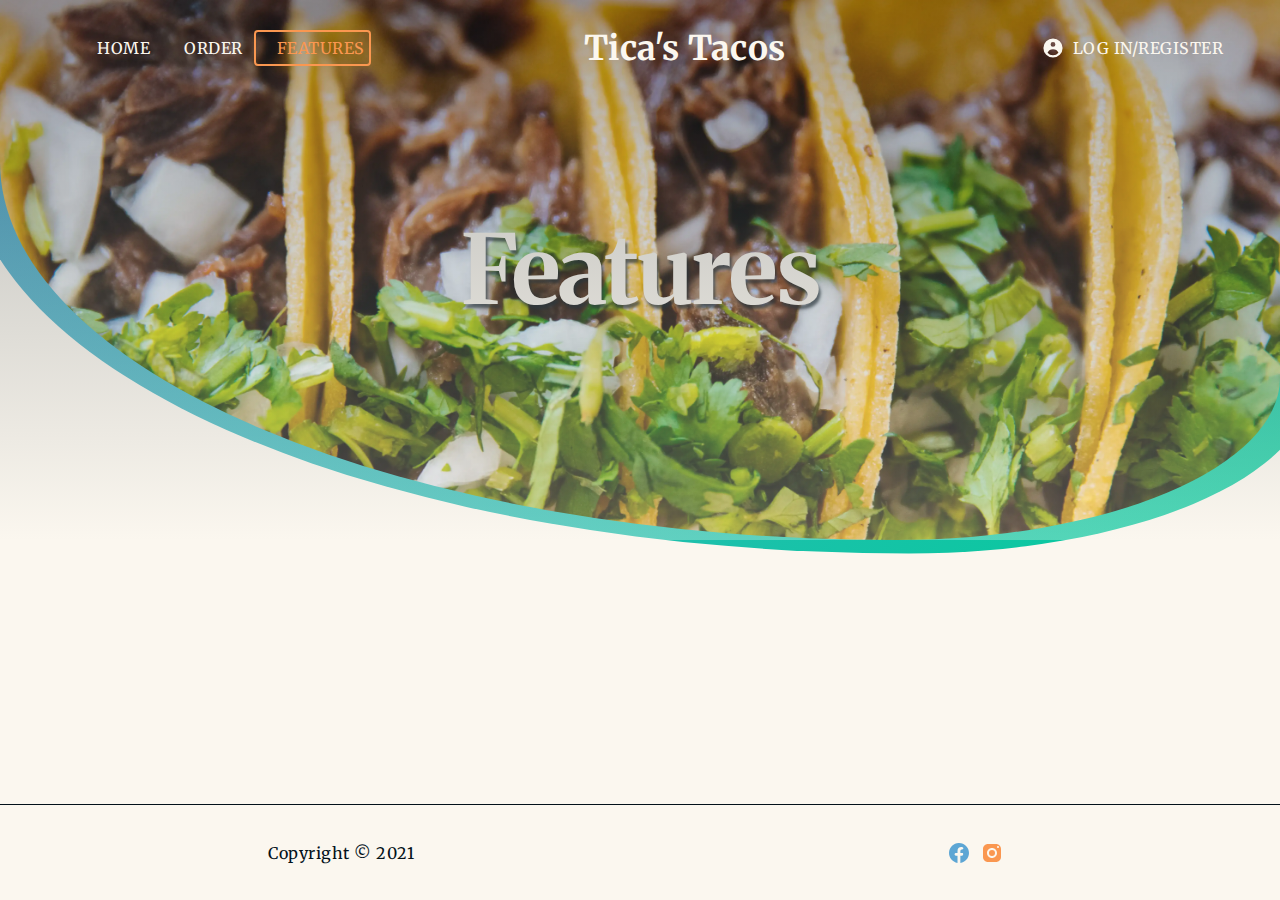
==== features.html @ bd5560a1 "Update homepage" ====
<!DOCTYPE html>
<html lang="en">
  <head>
    <title>Tica's Taco</title>
    <meta charset="UTF-8" />
    <meta name="viewport" content="width=device-width, initial-scale=1" />
    <!-- Loading base css -->
    <link href="css/style.css" rel="stylesheet" />
    <!-- Loading google fonts -->
    <link rel="preconnect" href="https://fonts.googleapis.com" />
    <link rel="preconnect" href="https://fonts.gstatic.com" crossorigin />
    <link
      href="https://fonts.googleapis.com/css2?family=Merriweather:ital,wght@0,400;0,700;1,400;1,700&display=swap"
      rel="stylesheet"
    />
    <!-- Loading utility functions -->
    <script src="js/utils.js"></script>
    <!-- Using defer to load the script after finishing rendering the DOM -->
    <script defer src="js/script.js"></script>
  </head>
  <body>
    <article class="container">
      <!-- Using BEM sytax for naming class -->
      <header>
        <nav class="header__navbar">
          <!-- Toogle left menu for mobile mode -->
          <div class="header__navbar__menu--left">
            <span class="header__navbar__menu--left__line"></span>
            <span class="header__navbar__menu--left__line"></span>
            <span class="header__navbar__menu--left__line"></span>
          </div>
          <!-- Left side of the navbar show basic pages -->
          <ul class="header__navbar__wrapper--left">
            <li class="ripple__wrapper header__navbar__link">
              <a href="index.html">Home</a>
            </li>
            <li
              class="
                ripple__wrapper
                header__navbar__link header__navbar__link--order
              "
            >
              <a href="order.html">Order</a>
            </li>
            <li
              class="
                ripple__wrapper
                header__navbar__link header__navbar__link--active
              "
            >
              <a href="features.html">Features</a>
            </li>
          </ul>
          <!-- Middle part of the navbar showing web title or icon -->
          <div class="header__navbar__wrapper--right">
            <h4 class="header__navbar__heading">Tica's Tacos</h4>
          </div>
          <!-- Right side of the navbar showing register/login button -->
          <ul class="header__navbar__wrapper--right">
            <li class="ripple__wrapper header__navbar__link">
              <a href="register.html">
                <span class="icon">
                  <svg
                    xmlns="http://www.w3.org/2000/svg"
                    class="h-5 w-5"
                    viewBox="0 0 20 20"
                    fill="currentColor"
                  >
                    <path
                      fill-rule="evenodd"
                      d="M18 10a8 8 0 11-16 0 8 8 0 0116 0zm-6-3a2 2 0 11-4 0 2 2 0 014 0zm-2 4a5 5 0 00-4.546 2.916A5.986 5.986 0 0010 16a5.986 5.986 0 004.546-2.084A5 5 0 0010 11z"
                      clip-rule="evenodd"
                    />
                  </svg>
                </span>
                <span class="header__navbar__link__inner--desktop"
                  >Log In/Register</span
                >
              </a>
            </li>
          </ul>
        </nav>
        <!-- Box Highlight Navbar when focus or being actived -->
        <div class="header__navbar__box"></div>
        <!-- Cover photo for the page -->
        <div class="header__banner header__banner--home">
          <h1>Features</h1>
        </div>
      </header>
      <main class="main--home"></main>
      <footer>
        <div class="footer__copyright"><p>Copyright © 2021</p></div>
        <div class="footer__social">
          <a
            href="https://www.facebook.com/ticastacos/"
            class="footer__social--facebook"
          >
            <svg
              class="icon"
              xmlns="http://www.w3.org/2000/svg"
              x="0px"
              y="0px"
              width="24"
              height="24"
              viewBox="0 0 24 24"
            >
              <path
                d="M11.666,2.005C6.62,2.17,2.374,6.251,2.025,11.288c-0.369,5.329,3.442,9.832,8.481,10.589V14.65H8.892 c-0.726,0-1.314-0.588-1.314-1.314v0c0-0.726,0.588-1.314,1.314-1.314h1.613v-1.749c0-2.896,1.411-4.167,3.818-4.167 c0.357,0,0.662,0.008,0.921,0.021c0.636,0.031,1.129,0.561,1.129,1.198v0c0,0.663-0.537,1.2-1.2,1.2h-0.442 c-1.022,0-1.379,0.969-1.379,2.061v1.437h1.87c0.591,0,1.043,0.527,0.953,1.111l-0.108,0.701c-0.073,0.47-0.477,0.817-0.953,0.817 h-1.762v7.247C18.235,21.236,22,17.062,22,12C22,6.366,17.341,1.821,11.666,2.005z"
              ></path>
            </svg>
          </a>
          <a
            href="https://www.instagram.com/ticas_tacos/?hl=en"
            class="footer__social--instagram"
          >
            <svg
              class="icon"
              xmlns="http://www.w3.org/2000/svg"
              x="0px"
              y="0px"
              width="24"
              height="24"
              viewBox="0 0 24 24"
            >
              <path
                d="M 8 3 C 5.239 3 3 5.239 3 8 L 3 16 C 3 18.761 5.239 21 8 21 L 16 21 C 18.761 21 21 18.761 21 16 L 21 8 C 21 5.239 18.761 3 16 3 L 8 3 z M 18 5 C 18.552 5 19 5.448 19 6 C 19 6.552 18.552 7 18 7 C 17.448 7 17 6.552 17 6 C 17 5.448 17.448 5 18 5 z M 12 7 C 14.761 7 17 9.239 17 12 C 17 14.761 14.761 17 12 17 C 9.239 17 7 14.761 7 12 C 7 9.239 9.239 7 12 7 z M 12 9 A 3 3 0 0 0 9 12 A 3 3 0 0 0 12 15 A 3 3 0 0 0 15 12 A 3 3 0 0 0 12 9 z"
              ></path>
            </svg>
          </a>
        </div>
      </footer>
    </article>
  </body>
</html>
---- css/style.css ----
/* Setting up basic variables */
:root {
  --text-color: #03111a;
  --text-color--0_7: rgba(3, 17, 26, 0.7);
  --text-color-light: #fbf7ef;
  --background-color: #fbf7ef;
  --darker-background-color-1: #f7efde;
  --darker-background-color-2: #e2c68d;
  --primary-color: #fa9750;
  --primary-color--0_5: rgba(250, 151, 80, 0.5);
  --primary-color--0_3: rgba(250, 151, 80, 0.3);
  --second-color: #00cc99;
  --third-color: #5da6d4;
  --lighten-primary-color: #fbb888;
}

* {
  box-sizing: border-box;
}

body {
  margin: 0;
  padding: 0;
  overflow-x: hidden;
  width: 100%;
  min-height: 100vh;
  background-color: var(--background-color);
}

/* using grid to make minium height would be 100% and let footer stick at the bottom */
article.container {
  min-height: 100vh;
  display: grid;
  grid-template-rows: auto 1fr auto;
  grid-template-columns: 100%;
  margin: 0;
  padding: 0;
  overflow-x: hidden;
}

/* Setting up basic css for text elements */
p,
h1,
h2,
h3,
h4,
a {
  color: var(--text-color);
  font-family: "Merriweather", serif;
}

/* Following Material Design Typography */
/* https://material.io/design/typography/the-type-system.html#type-scale */
h1 {
  font-size: 96px;
  letter-spacing: -1.5px;
}

h2 {
  font-size: 60px;
  letter-spacing: -0.5px;
}

h3 {
  font-size: 48px;
  letter-spacing: 0;
}

h4 {
  font-size: 34px;
  letter-spacing: 0.25px;
  font-weight: 700;
}

p,
a {
  font-size: 16px;
  letter-spacing: 0.5px;
}

/* Limit icon size */
.icon {
  display: inline-block;
  width: 24px;
  height: 24px;
  margin-right: 8px;
  margin-left: -4px;
  vertical-align: top;
}

/* Change default a tag */
a {
  text-decoration: none;
}

/* Highlight hoverd link by incneasing font-weight */
/* a:hover, */
/* a:focus, */
/* a:active { */
/*	 font-weight: 700; */
/* } */

/* Button */
.btn {
  font-size: 0.875rem;
  text-transform: uppercase;
  text-decoration: none;
  box-shadow: rgba(0, 0, 0, 0.2) 0px 3px 1px -2px,
    rgba(0, 0, 0, 0.14) 0px 2px 2px 0px, rgba(0, 0, 0, 0.12) 0px 1px 5px 0px;
  outline: none;
  border: 1px solid transparent;
  display: inline-flex;
  position: relative;
  justify-content: center;
  align-items: center;
  min-width: 64px;
  height: 36px;
  user-select: none;
  overflow: visible;
  border-radius: 4px;
  padding: 0 16px 0 16px;
  background-color: var(--primary-color);
  color: var(--text-color-light);
}

.btn:hover,
.btn:active,
.btn:focus {
  cursor: pointer;
  filter: brightness(85%);
}

.btn--text,
.btn--outlined {
  border-color: var(--primary-color);
  color: var(--primary-color);
  background-color: transparent;
}

.btn--text {
  border-color: transparent;
  box-shadow: none;
}

.btn--text:hover,
.btn--text:active,
.btn--outlined:hover,
.btn--outlined:active {
  background-color: var(--primary-color--0_5);
  color: var(--lighten-primary-color);
}

.btn--text:focus,
.btn--outlined:focus {
  background-color: var(--primary-color--0_3);
  color: var(--lighten-primary-color);
}

/* setting up ripple element */
.ripple__wrapper {
  overflow: hidden !important;
  position: relative;
}

.ripple__inner {
  position: absolute;
  top: 50%;
  left: 50%;
  transform: translate(-50%, -50%);
  opacity: 0;
  width: 0;
  height: 0;
  border-radius: 50%;
  background-color: #181a1b;
  filter: blur(4px);
	pointer-events: none;
}

/* colored ripple with btn-text, btn--outlined and navbar link */
.btn--text .ripple__inner,
.btn--outlined .ripple__inner,
.header__navbar__link .ripple__inner {
  background-color: currentColor;
}

.ripple__inner--active {
  animation: ripple 400ms ease-in-out;
}

/* Setting up navbar */
header {
  width: 100%;
  height: 96px;
  display: flex;
  flex-direction: row;
  justify-content: center; /* centering the navbar */
  align-items: center;
  position: relative;
}

.header__navbar {
  display: flex;
  flex-direction: row; /* flatten out the navbar */
  align-items: center; /* centering elements */
  justify-content: space-between; /* space the parts of the navbar between each other */
  max-width: 75em;
  width: 100%;
  z-index: 2;
}

.header__navbar ul {
  display: flex;
  flex-direction: row; /* flatten out the list */
  list-style: none;
}

.header__navbar__menu--left {
  display: none;
}

/* same border-radius as the box */
.header__navbar__link {
  /* blank ripple require color */
  color: var(--lighten-primary-color);
  border-radius: 4px;
}

.header__navbar__link a {
  text-transform: uppercase;
  text-decoration: none;
  outline: none;
  border: 1px solid transparent;
  display: inline-flex;
  position: relative;
  justify-content: center;
  align-items: center;
	width: 100%;
  min-width: 64px;
  height: 36px;
  user-select: none;
  overflow: visible;
  border-radius: 4px;
  padding: 0 16px 0 16px;
  transition: all 250ms ease-in-out;
  color: var(--text-color-light);
}

/* highlight active link */
.header__navbar__link--active a {
  color: var(--primary-color);
}

/* change color of the box when navbar is hovered */
.header__navbar:hover + .header__navbar__box {
  border-color: var(--lighten-primary-color) !important;
}

/* highlight hovered link */
.header__navbar__link:hover a {
  color: var(--lighten-primary-color);
}

.header__navbar__box {
  /* bouncy version */
  /* transition: all 450ms cubic-bezier(0.25, 0.25, 0.325, 1.39); */
  /* snap into place version */
  transition: all 250ms ease-in-out;
  height: 80%;
  width: 30px;
  z-index: 1;
  border: 2px solid var(--primary-color);
  border-radius: 4px;
  position: absolute;
  left: -100px;
  /* set display none to make don't appear out of no where when load the web */
  display: none;
}

.header__navbar__heading {
  color: var(--text-color-light);
  text-align: center;
}

/* highlight heading in the navbar when hover */
.header__navbar__heading:hover,
.header__navbar__heading:focus,
.header__navbar__heading:active {
  color: var(--primary-color);
  transition: color 250ms ease-in-out;
}

.header__banner {
  background-size: cover;
  width: 100%;
  height: 60vh;
  border-radius: 0 0 30% 70%;
  position: absolute;
  top: 0;
  left: 0;
  display: flex;
  flex-direction: column;
  align-items: center;
  justify-content: center;
}

/* a graident line under the image */
.header__banner--home::before {
  content: "";
  width: 100%;
  height: 100%;
  position: absolute;
  top: 0;
  left: 0;
  border-radius: 0 0 30% 70%;
  transform: scale(1.05);
  background: rgb(93, 166, 212);
  background: linear-gradient(
    140deg,
    rgba(93, 166, 212, 1) 0%,
    rgba(0, 204, 153, 1) 100%
  );
  z-index: -1;
}

/* darken the image with a black to white gradient */
.header__banner--home::after {
  content: "";
  width: 100%;
  height: 100%;
  position: absolute;
  top: 0;
  left: 0;
  /* background-color: var(--background-color); */
  background: rgb(251, 247, 239);
  background: linear-gradient(
    0deg,
    rgba(251, 247, 239, 1) 0%,
    rgba(3, 17, 26, 1) 100%
  );
  opacity: 0.3;
}

.header__banner--home {
  background-image: url(/images/home.webp);
}

.header__banner h1 {
  text-align: center;
  color: var(--text-color-light) !important;
  text-shadow: 2px 4px 3px var(--text-color--0_7);
}

/* Main content */
main {
  /* space from the header */
  margin-top: calc(60vh + 10px);
  width: 100%;
}

main section {
  width: 100%;
  text-align: center;
}

/* First section in home page */
.main__aboutus__container {
  display: grid;
  text-align: center;
  grid-template-columns: repeat(auto-fit, 500px);
  grid-gap: 25px;
  justify-content: center;
}

.main__aboutus__content {
  background: var(--darker-background-color-1);
  padding: 20px;
  border-radius: 6px;
  box-shadow: 0 1px 3px rgba(0, 0, 0, 0.12), 0 1px 2px rgba(0, 0, 0, 0.24);
  position: relative;
}

.main__aboutus__content img {
  position: absolute;
  top: 10px;
  left: 50%;
  transform: translate(-50%);
  width: calc(100% - 30px);
  border-radius: 15px;
  transition: all 0.2s ease-in-out;
}

.main__aboutus__content:hover img {
  top: -40px;
  box-shadow: 0 19px 38px rgba(0, 0, 0, 0.3), 0 15px 12px rgba(0, 0, 0, 0.22);
}

.main__aboutus__content__title {
  font-weight: bold;
  margin-bottom: 45px;
  z-index: 2;
  position: relative;
  left: 50%;
  transform: translateX(-50%);
  padding: 15px;
  margin-top: 225px;
  width: 125px;
  border-radius: 15px;
  background-color: var(--text-color);
  color: var(--text-color-light);
  box-shadow: 0 19px 38px rgba(0, 0, 0, 0.3), 0 15px 12px rgba(0, 0, 0, 0.22);
}

.main__aboutus__content:hover .main__aboutus__content__title {
  box-shadow: none;
}

/* Second secion in home page */
.main__moreaboutus {
  background-color: var(--darker-background-color-2);
  text-align: center;
  display: flex;
  align-items: center;
  justify-content: center;
  margin-top: 2em;
}

.main__moreaboutus p {
  width: 50%;
  font-size: 1.2em;
  padding: 3em;
}

/* Third secion in home page */
.main__menu {
	text-align: center;
	margin-bottom: 3em;
}

.main__menu__container {
  display: grid;
  text-align: center;
  grid-template-columns: repeat(auto-fit, 500px);
  grid-gap: 25px;
  justify-content: center;
  width: 100%;
}

.main__menu__item {
  position: relative;
  overflow: hidden;
  transition: background 800ms ease-in-out;
  box-shadow: 0 70px 63px -60px #000000;
	border-radius: 15px;
	height: 500px;
	background-size: 700px;
}

/* Fourth secion in the home page */
.main__map {
	background-color: var(--darker-background-color-2);
	padding: 1em;
}
.main__menu__item {
	background-position: center;
}

.main__menu__item:nth-child(1) {
	background-image: url(../images/home.first_item.webp);
}


.main__menu__item:nth-child(2) {
	background-image: url(../images/home.third_item.webp);
}

.main__menu__item:nth-child(3) {
	background-image: url(../images/home.second_item.webp);
}

.main__menu__item:hover {
	background-size: 1400px;;	
}

.main__menu__item p {
	position: absolute;
	left: 10px;
	z-index: 2;
	color: var(--text-color-light);
	opacity: 0;
	transition: all 250ms ease-in-out;
}

.main__menu__item__name {
	top: 5px;
	font-weight: 700;
	font-size: 2em;
}

.main__menu__item__type {
	top: 80px;
}

.main__menu__item__price {
	bottom: 10px;
	font-weight: 700;
	font-size: 2.5em;
}


.main__menu__item:hover p {
	opacity: 1;
}

/* setting up footer */
footer {
  margin-top: 1em;
  width: 100%;
  height: 96px;
  display: flex;
  justify-content: space-around;
  align-items: center;
  border-top: 1px solid var(--text-color);
}

/* seperate color for facebook and instagram */
.footer__social--facebook svg {
  fill: var(--third-color);
}

.footer__social--instagram svg {
  fill: var(--primary-color);
}

.footer__social a:hover,
.footer__social a:active,
.footer__social a:focus {
  filter: brightness(85%);
}

/* Tablet version */
@media (max-width: 961px) {
  .header__navbar__link__inner--desktop {
    display: none;
  }

  .header__navbar__link .icon {
    margin: 0;
  }
}

/* Mobile version */
@media (max-width: 481px) {
  .header__navbar__link__inner--desktop {
    display: none;
  }

  .header__navbar__link .icon {
    margin: 0;
  }

  /* Remove default margin and padding from ul */
  .header__navbar__wrapper--right {
    padding: 0;
    margin: 0;
    padding-inline: 0;
    margin-inline: 0;
    margin-block: 0;
  }

  /* Creating the burger menu for mobile version */
  .header__navbar__menu--left {
    display: block;
    z-index: 4;
    padding: 0 16px 0 16px;
  }

  /* highlight menu when hover */
  .header__navbar__menu--left:hover span,
  .header__navbar__menu--left:focus span,
  .header__navbar__menu--left:active span {
    background-color: var(--primary-color);
  }

  .header__navbar__menu--left__line {
    display: block;
    width: 24px;
    height: 4px;
    margin-bottom: 5px;
    position: relative;
    background: var(--text-color-light);
    border-radius: 3px;
    z-index: 1;
    transform-origin: 4px 0px;
    transition: all 0.5s cubic-bezier(0.77, 0.2, 0.05, 1);
  }

  .header__navbar__menu--left--open .header__navbar__menu--left__line {
    transform: rotate(30deg);
    filter: brightness(85%);
  }

  .header__navbar__menu--left--open
    .header__navbar__menu--left__line:nth-child(1) {
    width: calc(100% - 1.5px);
  }

  .header__navbar__menu--left--open
    .header__navbar__menu--left__line:nth-child(2) {
    width: calc(100% - 1px);
  }

  /* Change left navbar */
  .header__navbar__wrapper--left {
    display: flex !important;
    flex-direction: column !important;
    align-items: top;
    justify-content: start;
    position: absolute;
    width: 100%;
    height: 40vh;
    top: -40vh;
    left: -100%;
    background-color: var(--text-color--0_7);
    border-radius: 0 0 30% 70%;
    transition: all 250ms ease-in-out;
  }

  .header__navbar__wrapper--left li {
    transition: all 550ms ease-in-out;
    opacity: 0.2;
    margin-bottom: 2em;
    transform: translateX(-50px);
  }

  .header__navbar__menu--left--open ~ .header__navbar__wrapper--left {
    width: 200%;
    height: 80vh;
    padding-left: 100%;
    padding-top: calc(40vh + 56px);
  }

  .header__navbar__menu--left--open ~ .header__navbar__wrapper--left li {
    opacity: 1;
    transform: translateX(50px);
  }

  /* Reduce banner height */
  .header__banner {
    height: 40vh;
  }

  main {
    margin-top: calc(40vh + 10px);
  }

	/* reduce font-size for mobile version */
	main h2 {
		font-size: 45px;
	}

	/* smaller menu */
	.main__menu__container,
	.main__aboutus__container {
		grid-template-columns: repeat(auto-fit, 275px);
	}

	/* denser text for mobile */
	.main__moreaboutus p {
		width: 80%;
		padding: 1em;	
	}
}

/* Animations */
@keyframes ripple {
  /* ripple animation like the material-ui */
  0% {
    opacity: 0;
  }
  25% {
    opacity: 0.8;
  }
  100% {
    width: 200%;
    padding-bottom: 200%;
    opacity: 0;
  }
}
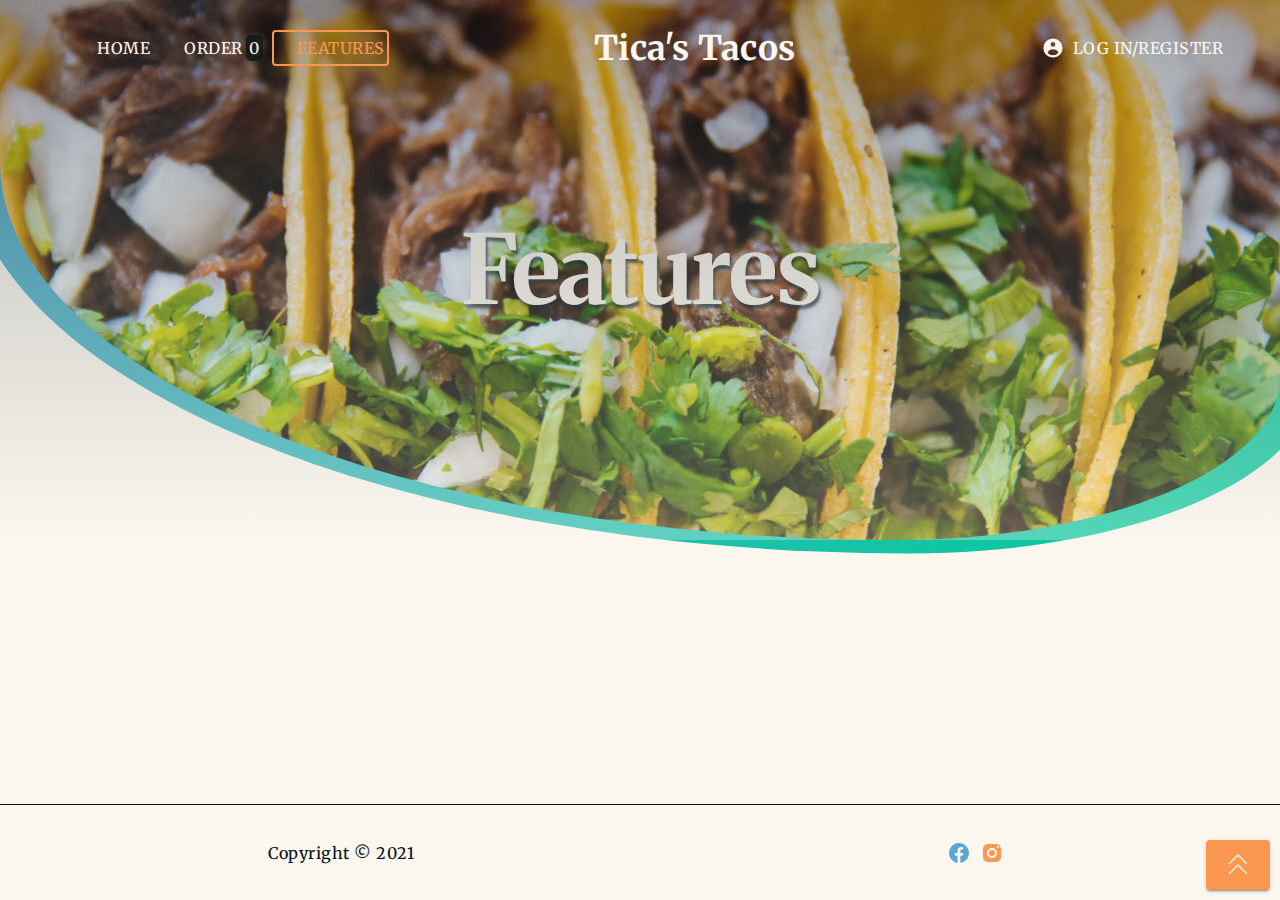
==== commit bc74110d: "Add cart functions" ====
--- a/features.html
+++ b/features.html
@@ -16,9 +16,28 @@
     <!-- Loading utility functions -->
     <script src="js/utils.js"></script>
     <!-- Using defer to load the script after finishing rendering the DOM -->
+    <script defer src="js/order.js"></script>
     <script defer src="js/script.js"></script>
   </head>
   <body>
+    <!-- Temp elements for scroll to top button -->
+    <span id="top"></span>
+    <a href="#top" class="btn ripple__wrapper totop">
+      <svg
+        xmlns="http://www.w3.org/2000/svg"
+        className="h-6 w-6"
+        fill="none"
+        viewBox="0 0 24 24"
+        stroke="currentColor"
+      >
+        <path
+          strokeLinecap="round"
+          strokeLinejoin="round"
+          strokeWidth="{2}"
+          d="M5 11l7-7 7 7M5 19l7-7 7 7"
+        />
+      </svg>
+    </a>
     <article class="container">
       <!-- Using BEM sytax for naming class -->
       <header>
@@ -40,7 +59,10 @@
                 header__navbar__link header__navbar__link--order
               "
             >
-              <a href="order.html">Order</a>
+              <a href="order.html"
+                >Order
+                <span class="header__navbar__link--order__cart">0</span></a
+              >
             </li>
             <li
               class="
--- a/css/style.css
+++ b/css/style.css
@@ -18,6 +18,10 @@
   box-sizing: border-box;
 }
 
+html {
+  scroll-behavior: smooth;
+}
+
 body {
   margin: 0;
   padding: 0;
@@ -36,6 +40,35 @@
   margin: 0;
   padding: 0;
   overflow-x: hidden;
+}
+
+article.container--register,
+article.container--order {
+  grid-template-columns: 30% 30% 5% 35%;
+  grid-template-areas:
+    "header header header header"
+    "main main . sidebar"
+    "footer footer footer footer";
+}
+
+article.container--register header,
+article.container--order header {
+  grid-area: header;
+}
+
+article.container--register main,
+article.container--order main {
+  grid-area: main;
+}
+
+article.container--register aside,
+article.container--order aside {
+  grid-area: sidebar;
+}
+
+article.container--register footer,
+article.container--order footer {
+  grid-area: footer;
 }
 
 /* Setting up basic css for text elements */
@@ -156,6 +189,11 @@
   color: var(--lighten-primary-color);
 }
 
+.btn--disable {
+	pointer-events: none;
+	filter: grayscale(1);
+}
+
 /* setting up ripple element */
 .ripple__wrapper {
   overflow: hidden !important;
@@ -164,7 +202,6 @@
 
 .ripple__inner {
   position: absolute;
-  top: 50%;
   left: 50%;
   transform: translate(-50%, -50%);
   opacity: 0;
@@ -173,7 +210,7 @@
   border-radius: 50%;
   background-color: #181a1b;
   filter: blur(4px);
-	pointer-events: none;
+  pointer-events: none;
 }
 
 /* colored ripple with btn-text, btn--outlined and navbar link */
@@ -185,6 +222,15 @@
 
 .ripple__inner--active {
   animation: ripple 400ms ease-in-out;
+}
+
+/* Scrool to top button */
+.totop {
+  position: fixed;
+  bottom: 10px;
+  right: 10px;
+  width: 50px;
+  height: 50px;
 }
 
 /* Setting up navbar */
@@ -234,7 +280,7 @@
   position: relative;
   justify-content: center;
   align-items: center;
-	width: 100%;
+  width: 100%;
   min-width: 64px;
   height: 36px;
   user-select: none;
@@ -258,6 +304,14 @@
 /* highlight hovered link */
 .header__navbar__link:hover a {
   color: var(--lighten-primary-color);
+}
+
+/* highlight the cart's counter */
+.header__navbar__link--order__cart {
+  padding: 0.2em;
+  margin-left: 0.2em;
+  background-color: var(--text-color--0_7);
+  border-radius: 5px;
 }
 
 .header__navbar__box {
@@ -279,6 +333,7 @@
 .header__navbar__heading {
   color: var(--text-color-light);
   text-align: center;
+  user-select: none;
 }
 
 /* highlight heading in the navbar when hover */
@@ -341,7 +396,7 @@
 }
 
 .header__banner--home {
-  background-image: url(/images/home.webp);
+  background-image: url(../images/home.webp);
 }
 
 .header__banner h1 {
@@ -432,8 +487,8 @@
 
 /* Third secion in home page */
 .main__menu {
-	text-align: center;
-	margin-bottom: 3em;
+  text-align: center;
+  margin-bottom: 3em;
 }
 
 .main__menu__container {
@@ -450,65 +505,104 @@
   overflow: hidden;
   transition: background 800ms ease-in-out;
   box-shadow: 0 70px 63px -60px #000000;
-	border-radius: 15px;
-	height: 500px;
-	background-size: 700px;
+  border-radius: 15px;
+  height: 500px;
+  background-size: 700px;
 }
 
 /* Fourth secion in the home page */
 .main__map {
-	background-color: var(--darker-background-color-2);
-	padding: 1em;
+  background-color: var(--darker-background-color-2);
+  padding: 1em;
 }
 .main__menu__item {
-	background-position: center;
+  background-position: center;
 }
 
 .main__menu__item:nth-child(1) {
-	background-image: url(../images/home.first_item.webp);
-}
-
+  background-image: url(../images/home.first_item.webp);
+}
 
 .main__menu__item:nth-child(2) {
-	background-image: url(../images/home.third_item.webp);
+  background-image: url(../images/home.third_item.webp);
 }
 
 .main__menu__item:nth-child(3) {
-	background-image: url(../images/home.second_item.webp);
-}
-
-.main__menu__item:hover {
-	background-size: 1400px;;	
+  background-image: url(../images/home.second_item.webp);
+}
+
+/* zoomin the photo when hovered */
+.main__menu__item:hover,
+.main__menu__item:active,
+.main__menu__item:focus {
+  background-size: 1000px;
 }
 
 .main__menu__item p {
-	position: absolute;
-	left: 10px;
-	z-index: 2;
-	color: var(--text-color-light);
-	opacity: 0;
-	transition: all 250ms ease-in-out;
+  position: absolute;
+  left: 10px;
+  z-index: 2;
+  color: var(--text-color-light);
+  opacity: 0;
+  transition: all 250ms ease-in-out;
 }
 
 .main__menu__item__name {
-	top: 5px;
-	font-weight: 700;
-	font-size: 2em;
+  top: 5px;
+  font-weight: 700;
+  font-size: 2em;
 }
 
 .main__menu__item__type {
-	top: 80px;
+  top: 80px;
 }
 
 .main__menu__item__price {
-	bottom: 10px;
-	font-weight: 700;
-	font-size: 2.5em;
-}
-
+  bottom: 10px;
+  font-weight: 700;
+  font-size: 2.5em;
+}
 
 .main__menu__item:hover p {
-	opacity: 1;
+  opacity: 1;
+}
+
+/* Main for order and register page */
+aside {
+  margin-top: calc(60vh + 10px);
+  display: flex;
+  justify-content: start;
+  align-items: center;
+  width: 100%;
+}
+
+.main--order h1,
+.main--register h1,
+aside h1 {
+  margin-top: 0;
+}
+
+.main--order__cart__container {
+  width: 90%;
+  flex-direction: column;
+  display: flex;
+  box-shadow: rgba(0, 0, 0, 0.2) 0px 2px 1px -1px,
+    rgba(0, 0, 0, 0.14) 0px 1px 1px 0px, rgba(0, 0, 0, 0.12) 0px 1px 3px 0px;
+	padding: 0 16px 0 16px;
+	background-color: var(--darker-background-color-1);
+}
+
+.main--order__cart__inner {
+	list-style: none;
+}
+
+.main--order__cart__item p {
+	display: flex;
+	align-items: center;
+}
+
+.main--order__cart__item p span {
+	margin: 0 5px 0 5px;
 }
 
 /* setting up footer */
@@ -653,22 +747,22 @@
     margin-top: calc(40vh + 10px);
   }
 
-	/* reduce font-size for mobile version */
-	main h2 {
-		font-size: 45px;
-	}
-
-	/* smaller menu */
-	.main__menu__container,
-	.main__aboutus__container {
-		grid-template-columns: repeat(auto-fit, 275px);
-	}
-
-	/* denser text for mobile */
-	.main__moreaboutus p {
-		width: 80%;
-		padding: 1em;	
-	}
+  /* reduce font-size for mobile version */
+  main h2 {
+    font-size: 45px;
+  }
+
+  /* smaller menu */
+  .main__menu__container,
+  .main__aboutus__container {
+    grid-template-columns: repeat(auto-fit, 275px);
+  }
+
+  /* denser text for mobile */
+  .main__moreaboutus p {
+    width: 80%;
+    padding: 1em;
+  }
 }
 
 /* Animations */
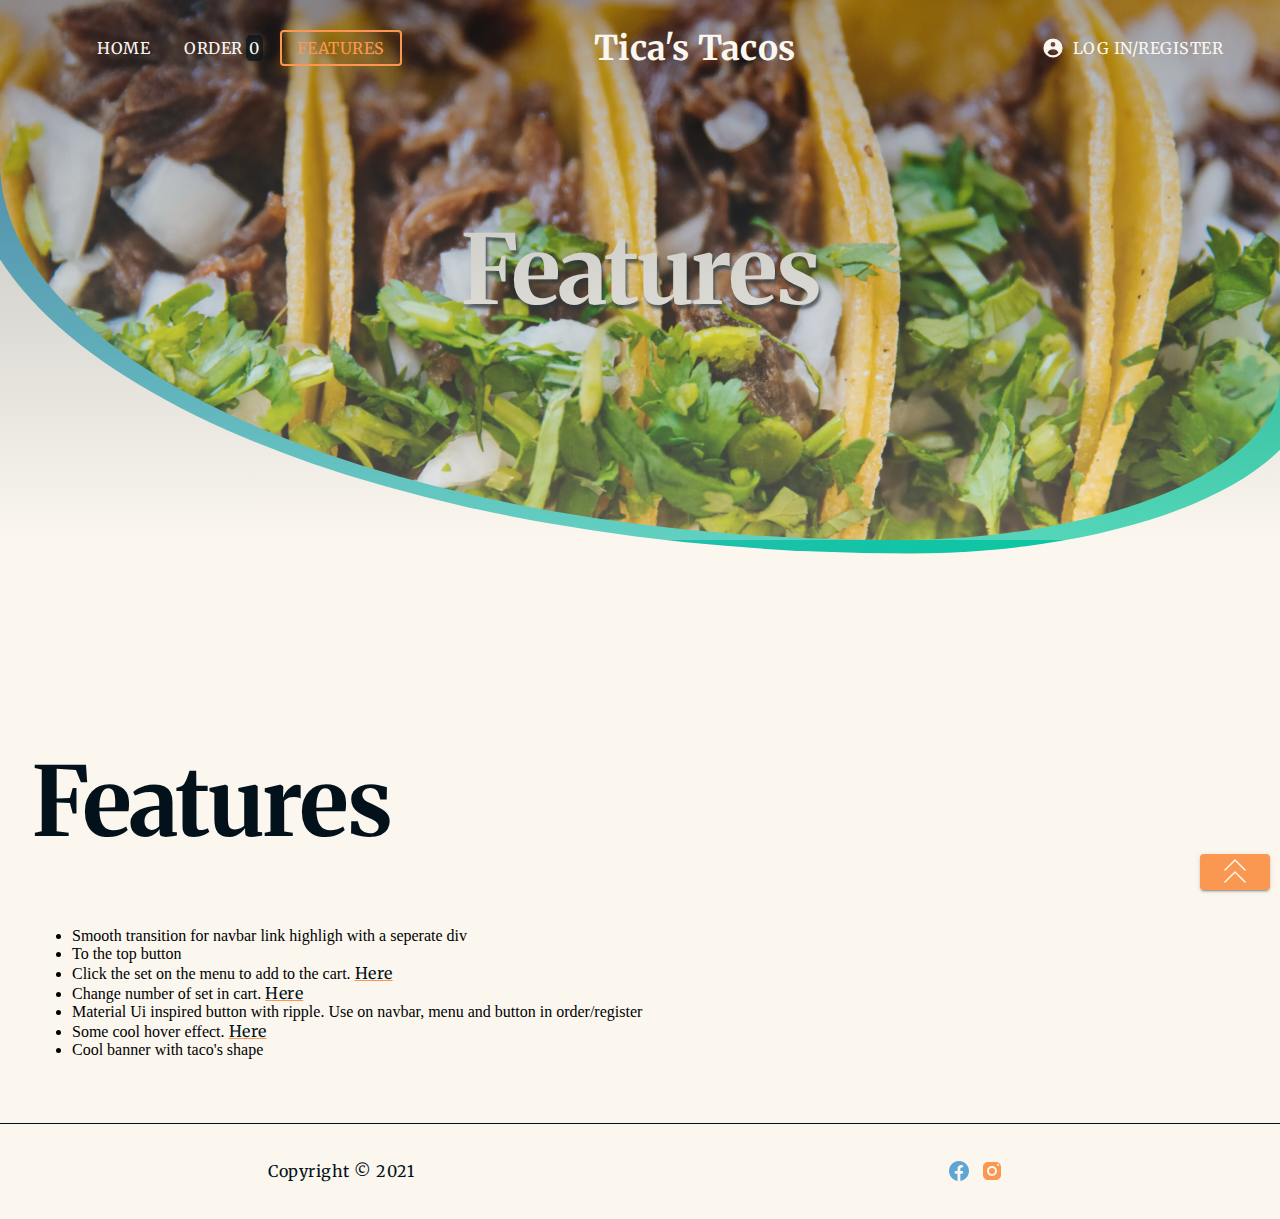
==== commit 9e134773: "Finish" ====
--- a/features.html
+++ b/features.html
@@ -109,7 +109,32 @@
           <h1>Features</h1>
         </div>
       </header>
-      <main class="main--home"></main>
+      <main class="main--features">
+        <h1>Features</h1>
+        <ul>
+					<li>
+						Smooth transition for navbar link highligh with a seperate div
+					</li>	
+					<li>
+						To the top button
+					</li>
+					<li>
+						Click the set on the menu to add to the cart. <span><a href="index.html">Here</a></span>
+					</li>
+					<li>
+						Change number of set in cart. <span><a href="order.html">Here</a></span>
+					</li>
+					<li>
+						Material Ui inspired button with ripple. Use on navbar, menu and button in order/register
+					</li>
+					<li>
+						Some cool hover effect. <span><a href="index.html">Here</a></span>
+					</li>
+					<li>
+						Cool banner with taco's shape
+					</li>
+				</ul>
+      </main>
       <footer>
         <div class="footer__copyright"><p>Copyright © 2021</p></div>
         <div class="footer__social">
--- a/css/style.css
+++ b/css/style.css
@@ -1,4 +1,3 @@
-/* Setting up basic variables */
 :root {
   --text-color: #03111a;
   --text-color--0_7: rgba(3, 17, 26, 0.7);
@@ -11,11 +10,13 @@
   --primary-color--0_3: rgba(250, 151, 80, 0.3);
   --second-color: #00cc99;
   --third-color: #5da6d4;
+  --fourth-color: #f54940;
   --lighten-primary-color: #fbb888;
 }
 
 * {
-  box-sizing: border-box;
+  -webkit-box-sizing: border-box;
+          box-sizing: border-box;
 }
 
 html {
@@ -34,18 +35,34 @@
 /* using grid to make minium height would be 100% and let footer stick at the bottom */
 article.container {
   min-height: 100vh;
+  display: -ms-grid;
   display: grid;
+  -ms-grid-rows: auto 1fr auto;
   grid-template-rows: auto 1fr auto;
+  -ms-grid-columns: 100%;
   grid-template-columns: 100%;
   margin: 0;
   padding: 0;
   overflow-x: hidden;
 }
+article.container > *:nth-child(1) {
+  -ms-grid-row: 1;
+  -ms-grid-column: 1;
+}
+article.container > *:nth-child(2) {
+  -ms-grid-row: 2;
+  -ms-grid-column: 1;
+}
+article.container > *:nth-child(3) {
+  -ms-grid-row: 3;
+  -ms-grid-column: 1;
+}
 
 article.container--register,
 article.container--order {
+  -ms-grid-columns: 30% 30% 5% 35%;
   grid-template-columns: 30% 30% 5% 35%;
-  grid-template-areas:
+      grid-template-areas:
     "header header header header"
     "main main . sidebar"
     "footer footer footer footer";
@@ -53,21 +70,32 @@
 
 article.container--register header,
 article.container--order header {
+  -ms-grid-row: 1;
+  -ms-grid-column: 1;
+  -ms-grid-column-span: 4;
   grid-area: header;
 }
 
 article.container--register main,
 article.container--order main {
+  -ms-grid-row: 2;
+  -ms-grid-column: 1;
+  -ms-grid-column-span: 2;
   grid-area: main;
 }
 
 article.container--register aside,
 article.container--order aside {
+  -ms-grid-row: 2;
+  -ms-grid-column: 4;
   grid-area: sidebar;
 }
 
 article.container--register footer,
 article.container--order footer {
+  -ms-grid-row: 3;
+  -ms-grid-column: 1;
+  -ms-grid-column-span: 4;
   grid-area: footer;
 }
 
@@ -77,7 +105,8 @@
 h2,
 h3,
 h4,
-a {
+a,
+small {
   color: var(--text-color);
   font-family: "Merriweather", serif;
 }
@@ -109,6 +138,14 @@
 a {
   font-size: 16px;
   letter-spacing: 0.5px;
+}
+
+.totop {
+	position: fixed !important;
+	right: 10px;
+	bottom: 10px;
+	height: 70px;
+	width: 70px;
 }
 
 /* Limit icon size */
@@ -127,28 +164,40 @@
 }
 
 /* Highlight hoverd link by incneasing font-weight */
-/* a:hover, */
-/* a:focus, */
-/* a:active { */
-/*	 font-weight: 700; */
-/* } */
+a:hover,
+a:focus,
+a:active {
+	font-weight: 700;
+	color: var(--primary-color);
+}
 
 /* Button */
 .btn {
   font-size: 0.875rem;
   text-transform: uppercase;
   text-decoration: none;
-  box-shadow: rgba(0, 0, 0, 0.2) 0px 3px 1px -2px,
+  -webkit-box-shadow: rgba(0, 0, 0, 0.2) 0px 3px 1px -2px,
+    rgba(0, 0, 0, 0.14) 0px 2px 2px 0px, rgba(0, 0, 0, 0.12) 0px 1px 5px 0px;
+          box-shadow: rgba(0, 0, 0, 0.2) 0px 3px 1px -2px,
     rgba(0, 0, 0, 0.14) 0px 2px 2px 0px, rgba(0, 0, 0, 0.12) 0px 1px 5px 0px;
   outline: none;
   border: 1px solid transparent;
+  display: -webkit-inline-box;
+  display: -ms-inline-flexbox;
   display: inline-flex;
   position: relative;
-  justify-content: center;
-  align-items: center;
+  -webkit-box-pack: center;
+      -ms-flex-pack: center;
+          justify-content: center;
+  -webkit-box-align: center;
+      -ms-flex-align: center;
+          align-items: center;
   min-width: 64px;
   height: 36px;
-  user-select: none;
+  -webkit-user-select: none;
+     -moz-user-select: none;
+      -ms-user-select: none;
+          user-select: none;
   overflow: visible;
   border-radius: 4px;
   padding: 0 16px 0 16px;
@@ -160,7 +209,8 @@
 .btn:active,
 .btn:focus {
   cursor: pointer;
-  filter: brightness(85%);
+  -webkit-filter: brightness(85%);
+          filter: brightness(85%);
 }
 
 .btn--text,
@@ -172,7 +222,8 @@
 
 .btn--text {
   border-color: transparent;
-  box-shadow: none;
+  -webkit-box-shadow: none;
+          box-shadow: none;
 }
 
 .btn--text:hover,
@@ -190,8 +241,9 @@
 }
 
 .btn--disable {
-	pointer-events: none;
-	filter: grayscale(1);
+  pointer-events: none;
+  -webkit-filter: grayscale(1);
+          filter: grayscale(1);
 }
 
 /* setting up ripple element */
@@ -203,13 +255,16 @@
 .ripple__inner {
   position: absolute;
   left: 50%;
-  transform: translate(-50%, -50%);
+  -webkit-transform: translate(-50%, -50%);
+      -ms-transform: translate(-50%, -50%);
+          transform: translate(-50%, -50%);
   opacity: 0;
   width: 0;
   height: 0;
   border-radius: 50%;
   background-color: #181a1b;
-  filter: blur(4px);
+  -webkit-filter: blur(4px);
+          filter: blur(4px);
   pointer-events: none;
 }
 
@@ -221,42 +276,103 @@
 }
 
 .ripple__inner--active {
-  animation: ripple 400ms ease-in-out;
-}
-
-/* Scrool to top button */
-.totop {
-  position: fixed;
-  bottom: 10px;
-  right: 10px;
-  width: 50px;
+  -webkit-animation: ripple 400ms ease-in-out;
+          animation: ripple 400ms ease-in-out;
+}
+
+/* Input */
+.input__wrapper {
+	margin-bottom: 30px;	
+}
+
+/* remove margin for the last input */
+.input__wrapper:last-child {
+	margin-bottom: 0;	
+}
+
+.input__label  {
+	font-weight: 700;
+	font-size: 24px;
+	display: block;
+	margin-bottom: 5px;
+}
+
+.input__form,
+select {
   height: 50px;
+  font-size: 16px;
+  border: 2px solid var(--text-color--0_7);
+  width: 100%;
+	max-width: 500px;
+  padding: 12px;
+  border-radius: 4px;
+	background-color: transparent;
+}
+
+.input__feedback {
+	display: block;
+}
+
+.input__wrapper--error .input__form {
+	border-color: var(--fourth-color);	
+}
+
+.input__wrapper--error .input__label,
+.input__wrapper--error .input__feedback {
+	color: var(--fourth-color);
+}
+
+.input__buttons__wrapper {
+	margin-bottom: 2em;
 }
 
 /* Setting up navbar */
 header {
   width: 100%;
   height: 96px;
+  display: -webkit-box;
+  display: -ms-flexbox;
   display: flex;
-  flex-direction: row;
-  justify-content: center; /* centering the navbar */
-  align-items: center;
+  -webkit-box-orient: horizontal;
+  -webkit-box-direction: normal;
+      -ms-flex-direction: row;
+          flex-direction: row;
+  -webkit-box-pack: center;
+      -ms-flex-pack: center;
+          justify-content: center; /* centering the navbar */
+  -webkit-box-align: center;
+      -ms-flex-align: center;
+          align-items: center;
   position: relative;
 }
 
 .header__navbar {
+  display: -webkit-box;
+  display: -ms-flexbox;
   display: flex;
-  flex-direction: row; /* flatten out the navbar */
-  align-items: center; /* centering elements */
-  justify-content: space-between; /* space the parts of the navbar between each other */
+  -webkit-box-orient: horizontal;
+  -webkit-box-direction: normal;
+      -ms-flex-direction: row;
+          flex-direction: row; /* flatten out the navbar */
+  -webkit-box-align: center;
+      -ms-flex-align: center;
+          align-items: center; /* centering elements */
+  -webkit-box-pack: justify;
+      -ms-flex-pack: justify;
+          justify-content: space-between; /* space the parts of the navbar between each other */
   max-width: 75em;
   width: 100%;
   z-index: 2;
 }
 
 .header__navbar ul {
+  display: -webkit-box;
+  display: -ms-flexbox;
   display: flex;
-  flex-direction: row; /* flatten out the list */
+  -webkit-box-orient: horizontal;
+  -webkit-box-direction: normal;
+      -ms-flex-direction: row;
+          flex-direction: row; /* flatten out the list */
   list-style: none;
 }
 
@@ -276,17 +392,28 @@
   text-decoration: none;
   outline: none;
   border: 1px solid transparent;
+  display: -webkit-inline-box;
+  display: -ms-inline-flexbox;
   display: inline-flex;
   position: relative;
-  justify-content: center;
-  align-items: center;
+  -webkit-box-pack: center;
+      -ms-flex-pack: center;
+          justify-content: center;
+  -webkit-box-align: center;
+      -ms-flex-align: center;
+          align-items: center;
   width: 100%;
   min-width: 64px;
   height: 36px;
-  user-select: none;
+  -webkit-user-select: none;
+     -moz-user-select: none;
+      -ms-user-select: none;
+          user-select: none;
   overflow: visible;
   border-radius: 4px;
   padding: 0 16px 0 16px;
+  -webkit-transition: all 250ms ease-in-out;
+  -o-transition: all 250ms ease-in-out;
   transition: all 250ms ease-in-out;
   color: var(--text-color-light);
 }
@@ -318,6 +445,8 @@
   /* bouncy version */
   /* transition: all 450ms cubic-bezier(0.25, 0.25, 0.325, 1.39); */
   /* snap into place version */
+  -webkit-transition: all 250ms ease-in-out;
+  -o-transition: all 250ms ease-in-out;
   transition: all 250ms ease-in-out;
   height: 80%;
   width: 30px;
@@ -333,7 +462,10 @@
 .header__navbar__heading {
   color: var(--text-color-light);
   text-align: center;
-  user-select: none;
+  -webkit-user-select: none;
+     -moz-user-select: none;
+      -ms-user-select: none;
+          user-select: none;
 }
 
 /* highlight heading in the navbar when hover */
@@ -341,6 +473,8 @@
 .header__navbar__heading:focus,
 .header__navbar__heading:active {
   color: var(--primary-color);
+  -webkit-transition: color 250ms ease-in-out;
+  -o-transition: color 250ms ease-in-out;
   transition: color 250ms ease-in-out;
 }
 
@@ -352,10 +486,19 @@
   position: absolute;
   top: 0;
   left: 0;
+  display: -webkit-box;
+  display: -ms-flexbox;
   display: flex;
-  flex-direction: column;
-  align-items: center;
-  justify-content: center;
+  -webkit-box-orient: vertical;
+  -webkit-box-direction: normal;
+      -ms-flex-direction: column;
+          flex-direction: column;
+  -webkit-box-align: center;
+      -ms-flex-align: center;
+          align-items: center;
+  -webkit-box-pack: center;
+      -ms-flex-pack: center;
+          justify-content: center;
 }
 
 /* a graident line under the image */
@@ -367,8 +510,15 @@
   top: 0;
   left: 0;
   border-radius: 0 0 30% 70%;
-  transform: scale(1.05);
+  -webkit-transform: scale(1.05);
+      -ms-transform: scale(1.05);
+          transform: scale(1.05);
   background: rgb(93, 166, 212);
+  background: -o-linear-gradient(
+    310deg,
+    rgba(93, 166, 212, 1) 0%,
+    rgba(0, 204, 153, 1) 100%
+  );
   background: linear-gradient(
     140deg,
     rgba(93, 166, 212, 1) 0%,
@@ -387,6 +537,17 @@
   left: 0;
   /* background-color: var(--background-color); */
   background: rgb(251, 247, 239);
+  background: -webkit-gradient(
+    linear,
+    left bottom, left top,
+    from(rgba(251, 247, 239, 1)),
+    to(rgba(3, 17, 26, 1))
+  );
+  background: -o-linear-gradient(
+    bottom,
+    rgba(251, 247, 239, 1) 0%,
+    rgba(3, 17, 26, 1) 100%
+  );
   background: linear-gradient(
     0deg,
     rgba(251, 247, 239, 1) 0%,
@@ -419,18 +580,22 @@
 
 /* First section in home page */
 .main__aboutus__container {
+  display: -ms-grid;
   display: grid;
   text-align: center;
   grid-template-columns: repeat(auto-fit, 500px);
   grid-gap: 25px;
-  justify-content: center;
+  -webkit-box-pack: center;
+      -ms-flex-pack: center;
+          justify-content: center;
 }
 
 .main__aboutus__content {
   background: var(--darker-background-color-1);
   padding: 20px;
   border-radius: 6px;
-  box-shadow: 0 1px 3px rgba(0, 0, 0, 0.12), 0 1px 2px rgba(0, 0, 0, 0.24);
+  -webkit-box-shadow: 0 1px 3px rgba(0, 0, 0, 0.12), 0 1px 2px rgba(0, 0, 0, 0.24);
+          box-shadow: 0 1px 3px rgba(0, 0, 0, 0.12), 0 1px 2px rgba(0, 0, 0, 0.24);
   position: relative;
 }
 
@@ -438,15 +603,20 @@
   position: absolute;
   top: 10px;
   left: 50%;
-  transform: translate(-50%);
+  -webkit-transform: translate(-50%);
+      -ms-transform: translate(-50%);
+          transform: translate(-50%);
   width: calc(100% - 30px);
   border-radius: 15px;
-  transition: all 0.2s ease-in-out;
+  -webkit-transition: all 250ms ease-in-out;
+  -o-transition: all 250ms ease-in-out;
+  transition: all 250ms ease-in-out;
 }
 
 .main__aboutus__content:hover img {
   top: -40px;
-  box-shadow: 0 19px 38px rgba(0, 0, 0, 0.3), 0 15px 12px rgba(0, 0, 0, 0.22);
+  -webkit-box-shadow: 0 19px 38px rgba(0, 0, 0, 0.3), 0 15px 12px rgba(0, 0, 0, 0.22);
+          box-shadow: 0 19px 38px rgba(0, 0, 0, 0.3), 0 15px 12px rgba(0, 0, 0, 0.22);
 }
 
 .main__aboutus__content__title {
@@ -455,27 +625,37 @@
   z-index: 2;
   position: relative;
   left: 50%;
-  transform: translateX(-50%);
+  -webkit-transform: translateX(-50%);
+      -ms-transform: translateX(-50%);
+          transform: translateX(-50%);
   padding: 15px;
   margin-top: 225px;
   width: 125px;
   border-radius: 15px;
   background-color: var(--text-color);
   color: var(--text-color-light);
-  box-shadow: 0 19px 38px rgba(0, 0, 0, 0.3), 0 15px 12px rgba(0, 0, 0, 0.22);
+  -webkit-box-shadow: 0 19px 38px rgba(0, 0, 0, 0.3), 0 15px 12px rgba(0, 0, 0, 0.22);
+          box-shadow: 0 19px 38px rgba(0, 0, 0, 0.3), 0 15px 12px rgba(0, 0, 0, 0.22);
 }
 
 .main__aboutus__content:hover .main__aboutus__content__title {
-  box-shadow: none;
+  -webkit-box-shadow: none;
+          box-shadow: none;
 }
 
 /* Second secion in home page */
 .main__moreaboutus {
   background-color: var(--darker-background-color-2);
   text-align: center;
+  display: -webkit-box;
+  display: -ms-flexbox;
   display: flex;
-  align-items: center;
-  justify-content: center;
+  -webkit-box-align: center;
+      -ms-flex-align: center;
+          align-items: center;
+  -webkit-box-pack: center;
+      -ms-flex-pack: center;
+          justify-content: center;
   margin-top: 2em;
 }
 
@@ -492,19 +672,25 @@
 }
 
 .main__menu__container {
+  display: -ms-grid;
   display: grid;
   text-align: center;
   grid-template-columns: repeat(auto-fit, 500px);
   grid-gap: 25px;
-  justify-content: center;
+  -webkit-box-pack: center;
+      -ms-flex-pack: center;
+          justify-content: center;
   width: 100%;
 }
 
 .main__menu__item {
   position: relative;
   overflow: hidden;
+  -webkit-transition: background 800ms ease-in-out;
+  -o-transition: background 800ms ease-in-out;
   transition: background 800ms ease-in-out;
-  box-shadow: 0 70px 63px -60px #000000;
+  -webkit-box-shadow: 0 70px 63px -60px #000000;
+          box-shadow: 0 70px 63px -60px #000000;
   border-radius: 15px;
   height: 500px;
   background-size: 700px;
@@ -544,6 +730,8 @@
   z-index: 2;
   color: var(--text-color-light);
   opacity: 0;
+  -webkit-transition: all 250ms ease-in-out;
+  -o-transition: all 250ms ease-in-out;
   transition: all 250ms ease-in-out;
 }
 
@@ -568,11 +756,27 @@
 }
 
 /* Main for order and register page */
+.main--order,
+.main--register {
+  display: -webkit-box;
+  display: -ms-flexbox;
+  display: flex;
+  -webkit-box-pack: center;
+      -ms-flex-pack: center;
+          justify-content: center;
+}
+
 aside {
   margin-top: calc(60vh + 10px);
+  display: -webkit-box;
+  display: -ms-flexbox;
   display: flex;
-  justify-content: start;
-  align-items: center;
+  -webkit-box-pack: start;
+      -ms-flex-pack: start;
+          justify-content: start;
+  -webkit-box-align: center;
+      -ms-flex-align: center;
+          align-items: center;
   width: 100%;
 }
 
@@ -582,27 +786,65 @@
   margin-top: 0;
 }
 
+.main--register__form__container,
+.main--order__form__container {
+  width: 90%;
+  -webkit-box-orient: vertical;
+  -webkit-box-direction: normal;
+      -ms-flex-direction: column;
+          flex-direction: column;
+  display: -webkit-box;
+  display: -ms-flexbox;
+  display: flex;
+  -webkit-box-shadow: rgba(0, 0, 0, 0.2) 0px 2px 1px -1px,
+    rgba(0, 0, 0, 0.14) 0px 1px 1px 0px, rgba(0, 0, 0, 0.12) 0px 1px 3px 0px;
+          box-shadow: rgba(0, 0, 0, 0.2) 0px 2px 1px -1px,
+    rgba(0, 0, 0, 0.14) 0px 1px 1px 0px, rgba(0, 0, 0, 0.12) 0px 1px 3px 0px;
+  padding: 0 16px 0 16px;
+  background-color: var(--darker-background-color-1);
+}
+
 .main--order__cart__container {
   width: 90%;
-  flex-direction: column;
+  -webkit-box-orient: vertical;
+  -webkit-box-direction: normal;
+      -ms-flex-direction: column;
+          flex-direction: column;
+  display: -webkit-box;
+  display: -ms-flexbox;
   display: flex;
-  box-shadow: rgba(0, 0, 0, 0.2) 0px 2px 1px -1px,
+  -webkit-box-shadow: rgba(0, 0, 0, 0.2) 0px 2px 1px -1px,
     rgba(0, 0, 0, 0.14) 0px 1px 1px 0px, rgba(0, 0, 0, 0.12) 0px 1px 3px 0px;
-	padding: 0 16px 0 16px;
-	background-color: var(--darker-background-color-1);
+          box-shadow: rgba(0, 0, 0, 0.2) 0px 2px 1px -1px,
+    rgba(0, 0, 0, 0.14) 0px 1px 1px 0px, rgba(0, 0, 0, 0.12) 0px 1px 3px 0px;
+  padding: 0 16px 0 16px;
+  background-color: var(--darker-background-color-1);
 }
 
 .main--order__cart__inner {
-	list-style: none;
+  list-style: none;
 }
 
 .main--order__cart__item p {
-	display: flex;
-	align-items: center;
+  display: -webkit-box;
+  display: -ms-flexbox;
+  display: flex;
+  -webkit-box-align: center;
+      -ms-flex-align: center;
+          align-items: center;
 }
 
 .main--order__cart__item p span {
-	margin: 0 5px 0 5px;
+  margin: 0 5px 0 5px;
+}
+
+/* main for features */
+.main--features {
+	padding: 32px;
+}
+
+.main--features a {
+	text-decoration: underline var(--primary-color);
 }
 
 /* setting up footer */
@@ -610,9 +852,14 @@
   margin-top: 1em;
   width: 100%;
   height: 96px;
+  display: -webkit-box;
+  display: -ms-flexbox;
   display: flex;
-  justify-content: space-around;
-  align-items: center;
+  -ms-flex-pack: distribute;
+      justify-content: space-around;
+  -webkit-box-align: center;
+      -ms-flex-align: center;
+          align-items: center;
   border-top: 1px solid var(--text-color);
 }
 
@@ -628,7 +875,8 @@
 .footer__social a:hover,
 .footer__social a:active,
 .footer__social a:focus {
-  filter: brightness(85%);
+  -webkit-filter: brightness(85%);
+          filter: brightness(85%);
 }
 
 /* Tablet version */
@@ -684,13 +932,20 @@
     background: var(--text-color-light);
     border-radius: 3px;
     z-index: 1;
-    transform-origin: 4px 0px;
+    -webkit-transform-origin: 4px 0px;
+        -ms-transform-origin: 4px 0px;
+            transform-origin: 4px 0px;
+    -webkit-transition: all 0.5s cubic-bezier(0.77, 0.2, 0.05, 1);
+    -o-transition: all 0.5s cubic-bezier(0.77, 0.2, 0.05, 1);
     transition: all 0.5s cubic-bezier(0.77, 0.2, 0.05, 1);
   }
 
   .header__navbar__menu--left--open .header__navbar__menu--left__line {
-    transform: rotate(30deg);
-    filter: brightness(85%);
+    -webkit-transform: rotate(30deg);
+        -ms-transform: rotate(30deg);
+            transform: rotate(30deg);
+    -webkit-filter: brightness(85%);
+            filter: brightness(85%);
   }
 
   .header__navbar__menu--left--open
@@ -705,10 +960,19 @@
 
   /* Change left navbar */
   .header__navbar__wrapper--left {
+    display: -webkit-box !important;
+    display: -ms-flexbox !important;
     display: flex !important;
-    flex-direction: column !important;
-    align-items: top;
-    justify-content: start;
+    -webkit-box-orient: vertical !important;
+    -webkit-box-direction: normal !important;
+        -ms-flex-direction: column !important;
+            flex-direction: column !important;
+    -webkit-box-align: top;
+        -ms-flex-align: top;
+            align-items: top;
+    -webkit-box-pack: start;
+        -ms-flex-pack: start;
+            justify-content: start;
     position: absolute;
     width: 100%;
     height: 40vh;
@@ -716,14 +980,20 @@
     left: -100%;
     background-color: var(--text-color--0_7);
     border-radius: 0 0 30% 70%;
+    -webkit-transition: all 250ms ease-in-out;
+    -o-transition: all 250ms ease-in-out;
     transition: all 250ms ease-in-out;
   }
 
   .header__navbar__wrapper--left li {
+    -webkit-transition: all 550ms ease-in-out;
+    -o-transition: all 550ms ease-in-out;
     transition: all 550ms ease-in-out;
     opacity: 0.2;
     margin-bottom: 2em;
-    transform: translateX(-50px);
+    -webkit-transform: translateX(-50px);
+        -ms-transform: translateX(-50px);
+            transform: translateX(-50px);
   }
 
   .header__navbar__menu--left--open ~ .header__navbar__wrapper--left {
@@ -735,7 +1005,9 @@
 
   .header__navbar__menu--left--open ~ .header__navbar__wrapper--left li {
     opacity: 1;
-    transform: translateX(50px);
+    -webkit-transform: translateX(50px);
+        -ms-transform: translateX(50px);
+            transform: translateX(50px);
   }
 
   /* Reduce banner height */
@@ -763,9 +1035,58 @@
     width: 80%;
     padding: 1em;
   }
+
+	/* mobile version for register and order */
+	article.container--register,
+	article.container--order {
+		-ms-grid-columns: 100%;
+		grid-template-columns: 100%;
+		    grid-template-areas:
+			"header"
+			"main"
+			"sidebar"
+			"footer";
+	}
+	article.container--register header,
+article.container--order header {
+    -ms-grid-row: 1;
+    -ms-grid-column: 1;
+    -ms-grid-column-span: 1;
+	}
+	article.container--register main,
+article.container--order main {
+    -ms-grid-row: 2;
+    -ms-grid-column: 1;
+    -ms-grid-column-span: 1;
+	}
+	article.container--register aside,
+article.container--order aside {
+    -ms-grid-row: 3;
+    -ms-grid-column: 1;
+	}
+	article.container--register footer,
+article.container--order footer {
+    -ms-grid-row: 4;
+    -ms-grid-column: 1;
+    -ms-grid-column-span: 1;
+	}
 }
 
 /* Animations */
+@-webkit-keyframes ripple {
+  /* ripple animation like the material-ui */
+  0% {
+    opacity: 0;
+  }
+  25% {
+    opacity: 0.8;
+  }
+  100% {
+    width: 200%;
+    padding-bottom: 200%;
+    opacity: 0;
+  }
+}
 @keyframes ripple {
   /* ripple animation like the material-ui */
   0% {
